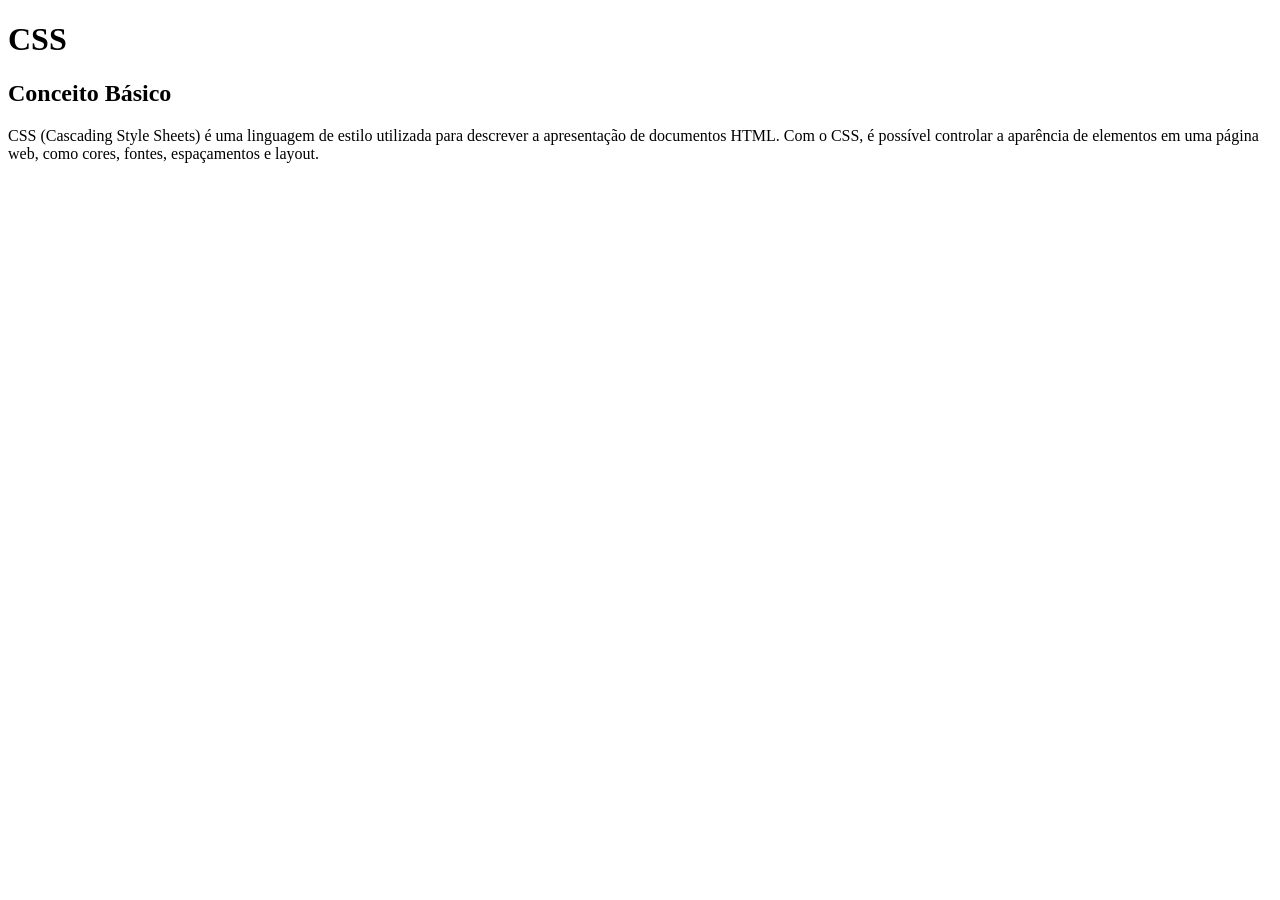
==== links/css.html @ 8fa08289 "implementado o menu de navegação e criado o html do css" ====
<!DOCTYPE html>
<html lang="en">
<head>
    <meta charset="UTF-8">
    <meta name="viewport" content="width=device-width, initial-scale=1.0">
    <title>Document</title>
</head>
<body>

    <h1>CSS</h1>

    <h2>Conceito Básico</h2>
    <p>CSS (Cascading Style Sheets) é uma linguagem de estilo utilizada para descrever a apresentação de documentos HTML. Com o CSS, é possível controlar a aparência de elementos em uma página web, como cores, fontes, espaçamentos e layout.</p>

</body>
</html>
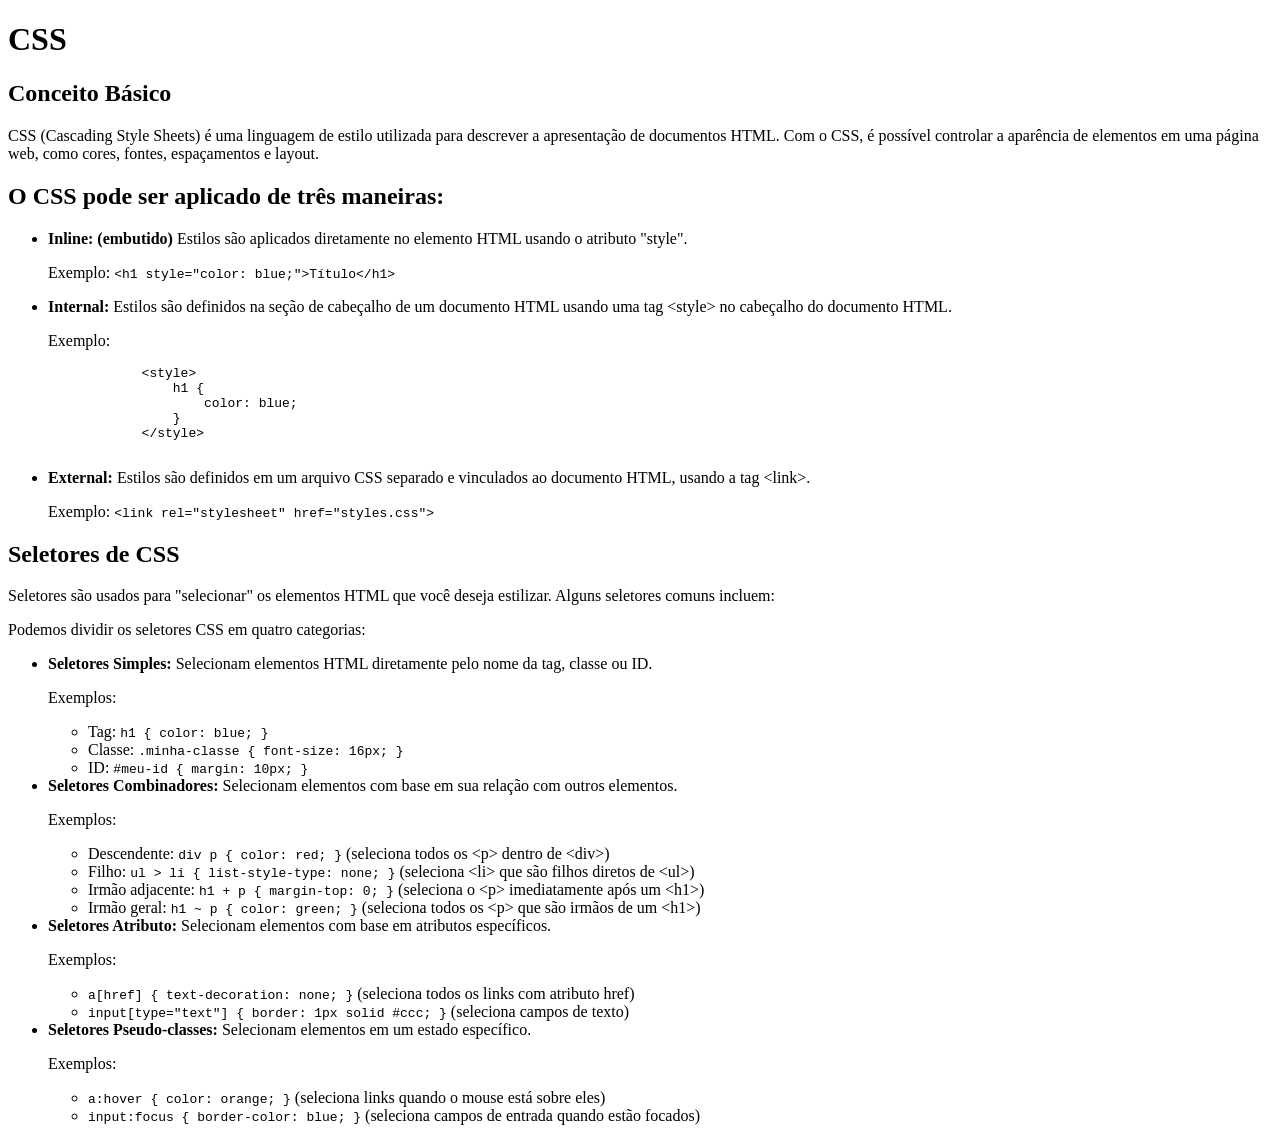
==== commit 7ee24f83: "Iniciado a implementaçao do conteúdo de CSS" ====
--- a/links/css.html
+++ b/links/css.html
@@ -10,7 +10,57 @@
     <h1>CSS</h1>
 
     <h2>Conceito Básico</h2>
-    <p>CSS (Cascading Style Sheets) é uma linguagem de estilo utilizada para descrever a apresentação de documentos HTML. Com o CSS, é possível controlar a aparência de elementos em uma página web, como cores, fontes, espaçamentos e layout.</p>
+    <p>CSS (Cascading Style Sheets) é uma linguagem de estilo utilizada para descrever a apresentação de documentos HTML. 
+        Com o CSS, é possível controlar a aparência de elementos em uma página web, como cores, fontes, espaçamentos e layout.</p>
+
+    <h2>O CSS pode ser aplicado de três maneiras:</h2>
+    <ul>
+        <li><strong>Inline: (embutido)</strong> Estilos são aplicados diretamente no elemento HTML usando o atributo "style".</li>
+        <p>Exemplo: <code>&lt;h1 style="color: blue;"&gt;Título&lt;/h1&gt;</code></p>
+        <li><strong>Internal:</strong> Estilos são definidos na seção de cabeçalho de um documento HTML usando uma tag &lt;style&gt; no cabeçalho do documento HTML.</li>
+        <p>Exemplo:</p>
+        <pre>
+            &lt;style&gt;
+                h1 {
+                    color: blue;
+                }
+            &lt;/style&gt;
+        </pre>
+        <li><strong>External:</strong> Estilos são definidos em um arquivo CSS separado e vinculados ao documento HTML, usando a tag &lt;link&gt;.</li>
+        <p>Exemplo: <code>&lt;link rel="stylesheet" href="styles.css"&gt;</code></p>
+    </ul>
+
+    <h2>Seletores de CSS</h2>
+    <p>Seletores são usados para "selecionar" os elementos HTML que você deseja estilizar. Alguns seletores comuns incluem:</p>
+    <p>Podemos dividir os seletores CSS em quatro categorias:</p>
+    <ul>
+        <li><strong>Seletores Simples:</strong> Selecionam elementos HTML diretamente pelo nome da tag, classe ou ID.</li>
+        <p>Exemplos:</p>
+        <ul>
+            <li>Tag: <code>h1 { color: blue; }</code></li>
+            <li>Classe: <code>.minha-classe { font-size: 16px; }</code></li>
+            <li>ID: <code>#meu-id { margin: 10px; }</code></li>
+        </ul>
+        <li><strong>Seletores Combinadores:</strong> Selecionam elementos com base em sua relação com outros elementos.</li>
+        <p>Exemplos:</p>
+        <ul>
+            <li>Descendente: <code>div p { color: red; }</code> (seleciona todos os &lt;p&gt; dentro de &lt;div&gt;)</li>
+            <li>Filho: <code>ul > li { list-style-type: none; }</code> (seleciona &lt;li&gt; que são filhos diretos de &lt;ul&gt;)</li>
+            <li>Irmão adjacente: <code>h1 + p { margin-top: 0; }</code> (seleciona o &lt;p&gt; imediatamente após um &lt;h1&gt;)</li>
+            <li>Irmão geral: <code>h1 ~ p { color: green; }</code> (seleciona todos os &lt;p&gt; que são irmãos de um &lt;h1&gt;)</li>
+        </ul>
+        <li><strong>Seletores Atributo:</strong> Selecionam elementos com base em atributos específicos.</li>
+        <p>Exemplos:</p>
+        <ul>
+            <li><code>a[href] { text-decoration: none; }</code> (seleciona todos os links com atributo href)</li>
+            <li><code>input[type="text"] { border: 1px solid #ccc; }</code> (seleciona campos de texto)</li>
+        </ul>
+        <li><strong>Seletores Pseudo-classes:</strong> Selecionam elementos em um estado específico.</li>
+        <p>Exemplos:</p>
+        <ul>
+            <li><code>a:hover { color: orange; }</code> (seleciona links quando o mouse está sobre eles)</li>
+            <li><code>input:focus { border-color: blue; }</code> (seleciona campos de entrada quando estão focados)</li>
+    </ul>
 
 </body>
 </html>
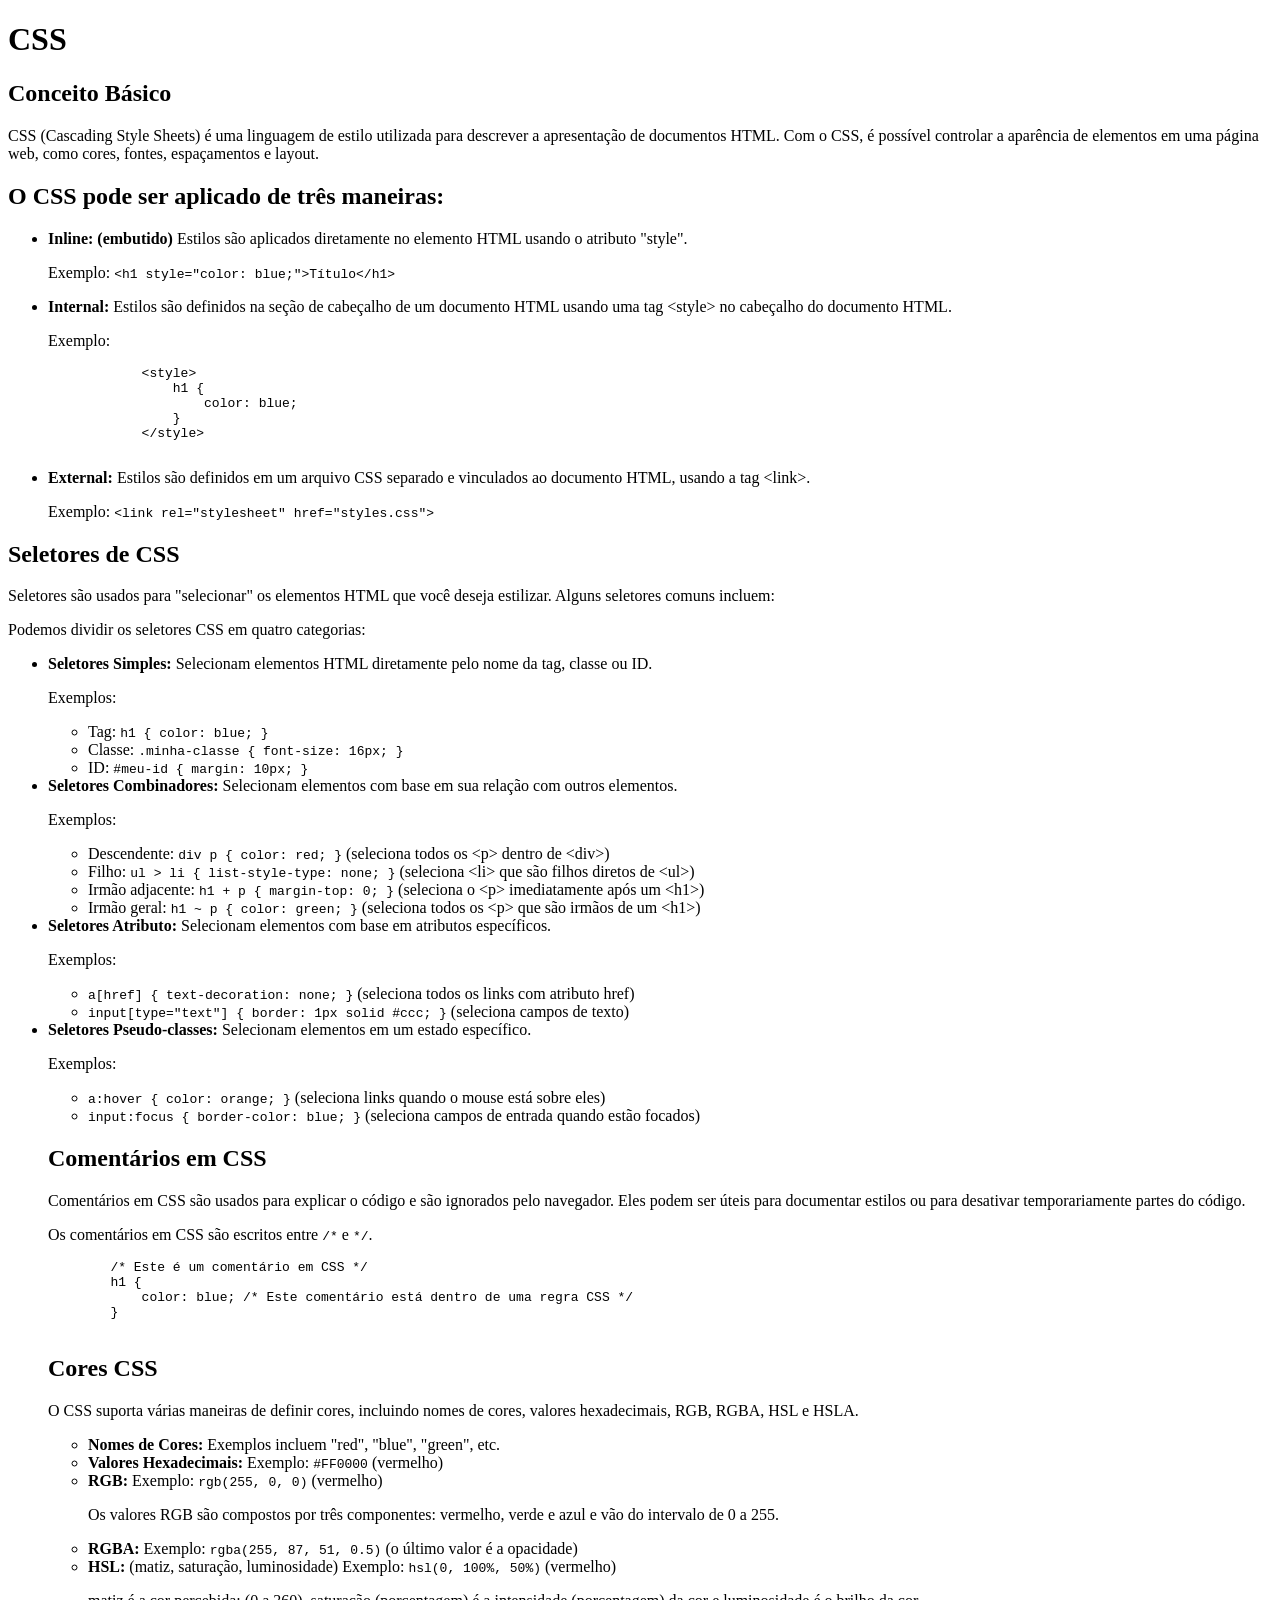
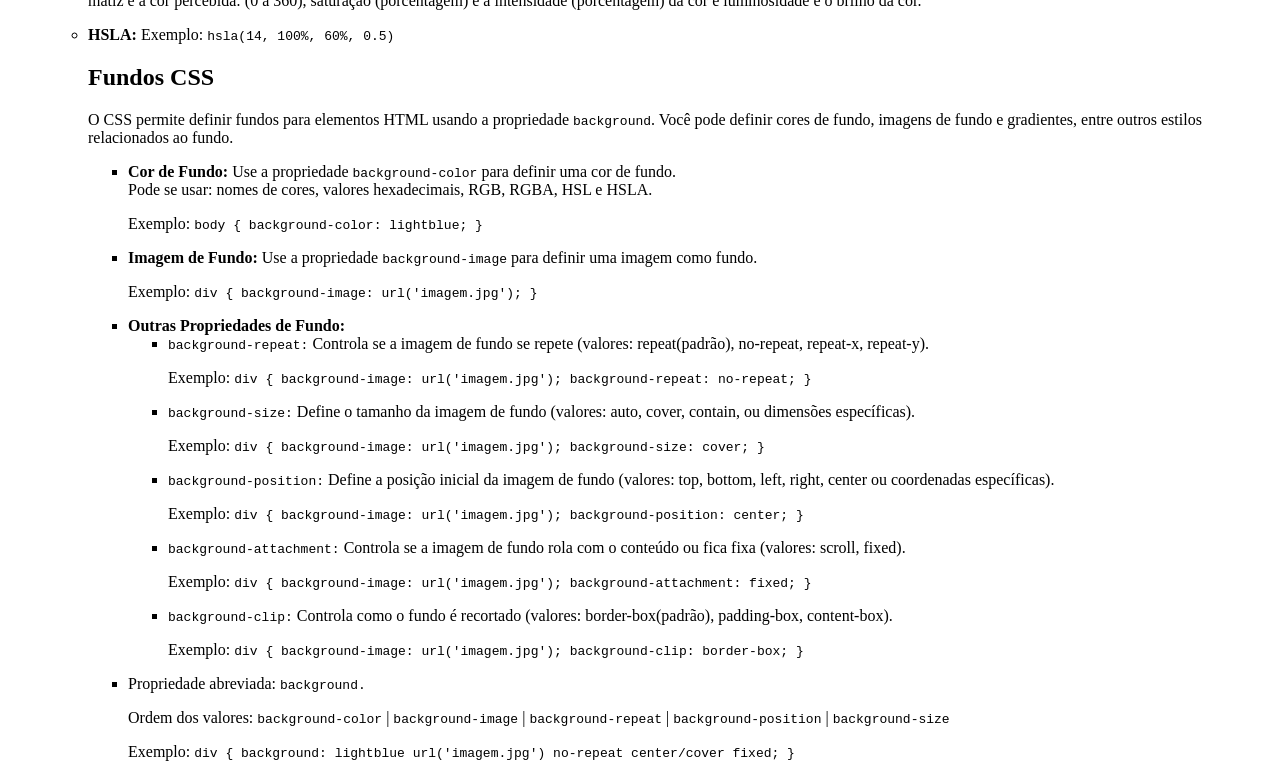
==== commit 2aa2d461: "implementado sobre Fundos no css" ====
--- a/links/css.html
+++ b/links/css.html
@@ -62,5 +62,54 @@
             <li><code>input:focus { border-color: blue; }</code> (seleciona campos de entrada quando estão focados)</li>
     </ul>
 
+    <h2>Comentários em CSS</h2>
+    <p>Comentários em CSS são usados para explicar o código e são ignorados pelo navegador. Eles podem ser úteis para documentar estilos ou para desativar temporariamente partes do código.</p>
+    <p>Os comentários em CSS são escritos entre <code>/*</code> e <code>*/</code>.</p>
+    <pre>
+        /* Este é um comentário em CSS */
+        h1 {
+            color: blue; /* Este comentário está dentro de uma regra CSS */
+        }
+    </pre>
+
+    <h2>Cores CSS</h2>
+    <p>O CSS suporta várias maneiras de definir cores, incluindo nomes de cores, valores hexadecimais, RGB, RGBA, HSL e HSLA.</p>
+    <ul>
+        <li><strong>Nomes de Cores:</strong> Exemplos incluem "red", "blue", "green", etc.</li>
+        <li><strong>Valores Hexadecimais:</strong> Exemplo: <code>#FF0000</code> (vermelho)</li>
+        <li><strong>RGB:</strong> Exemplo: <code>rgb(255, 0, 0)</code> (vermelho)</li>
+        <p>Os valores RGB são compostos por três componentes: vermelho, verde e azul e vão do intervalo de 0 a 255.</p>
+        <li><strong>RGBA:</strong> Exemplo: <code>rgba(255, 87, 51, 0.5)</code> (o último valor é a opacidade)</li>
+        <li><strong>HSL:</strong> (matiz, saturação, luminosidade) Exemplo: <code>hsl(0, 100%, 50%)</code> (vermelho)</li>
+        <p>matiz é a cor percebida: (0 a 360), saturação (porcentagem) é a intensidade (porcentagem) da cor e luminosidade é o brilho da cor.</p>
+        <li><strong>HSLA:</strong> Exemplo: <code>hsla(14, 100%, 60%, 0.5)</code></li>
+
+
+<h2>Fundos CSS</h2>
+    <p>O CSS permite definir fundos para elementos HTML usando a propriedade <code>background</code>. Você pode definir cores de fundo, imagens de fundo e gradientes, entre outros estilos relacionados ao fundo.</p>
+    <ul>
+        <li><strong>Cor de Fundo:</strong> Use a propriedade <code>background-color</code> para definir uma cor de fundo.<br> Pode se usar: nomes de cores, valores hexadecimais, RGB, RGBA, HSL e HSLA.</li>
+        <p>Exemplo: <code>body { background-color: lightblue; }</code></p>
+        <li><strong>Imagem de Fundo:</strong> Use a propriedade <code>background-image</code> para definir uma imagem como fundo.</li>
+        <p>Exemplo: <code>div { background-image: url('imagem.jpg'); }</code></p>
+        <li><strong>Outras Propriedades de Fundo:</strong></li>
+        <ul>
+            <li><code>background-repeat:</code> Controla se a imagem de fundo se repete (valores: repeat(padrão), no-repeat, repeat-x, repeat-y).</li>
+            <p>Exemplo: <code>div { background-image: url('imagem.jpg'); background-repeat: no-repeat; }</code></p>
+            <li><code>background-size:</code> Define o tamanho da imagem de fundo (valores: auto, cover, contain, ou dimensões específicas).</li>
+            <p>Exemplo: <code>div { background-image: url('imagem.jpg'); background-size: cover; }</code></p>
+            <li><code>background-position:</code> Define a posição inicial da imagem de fundo (valores: top, bottom, left, right, center ou coordenadas específicas).</li>
+            <p>Exemplo: <code>div { background-image: url('imagem.jpg'); background-position: center; }</code></p>
+            <li><code>background-attachment:</code> Controla se a imagem de fundo rola com o conteúdo ou fica fixa (valores: scroll, fixed).</li>
+            <p>Exemplo: <code>div { background-image: url('imagem.jpg'); background-attachment: fixed; }</code></p>
+            <li><code>background-clip:</code> Controla como o fundo é recortado (valores: border-box(padrão), padding-box, content-box).</li>
+            <p>Exemplo: <code>div { background-image: url('imagem.jpg'); background-clip: border-box; }</code></p>
+        </ul>
+
+        <li>Propriedade abreviada: <code>background.</code></li>
+        <p>Ordem dos valores: <code>background-color</code> | <code>background-image</code> | <code>background-repeat</code> | <code>background-position</code> | <code>background-size</code></p>
+        <p>Exemplo: <code>div { background: lightblue url('imagem.jpg') no-repeat center/cover fixed; }</code></p>
+    </ul>
+
 </body>
 </html>
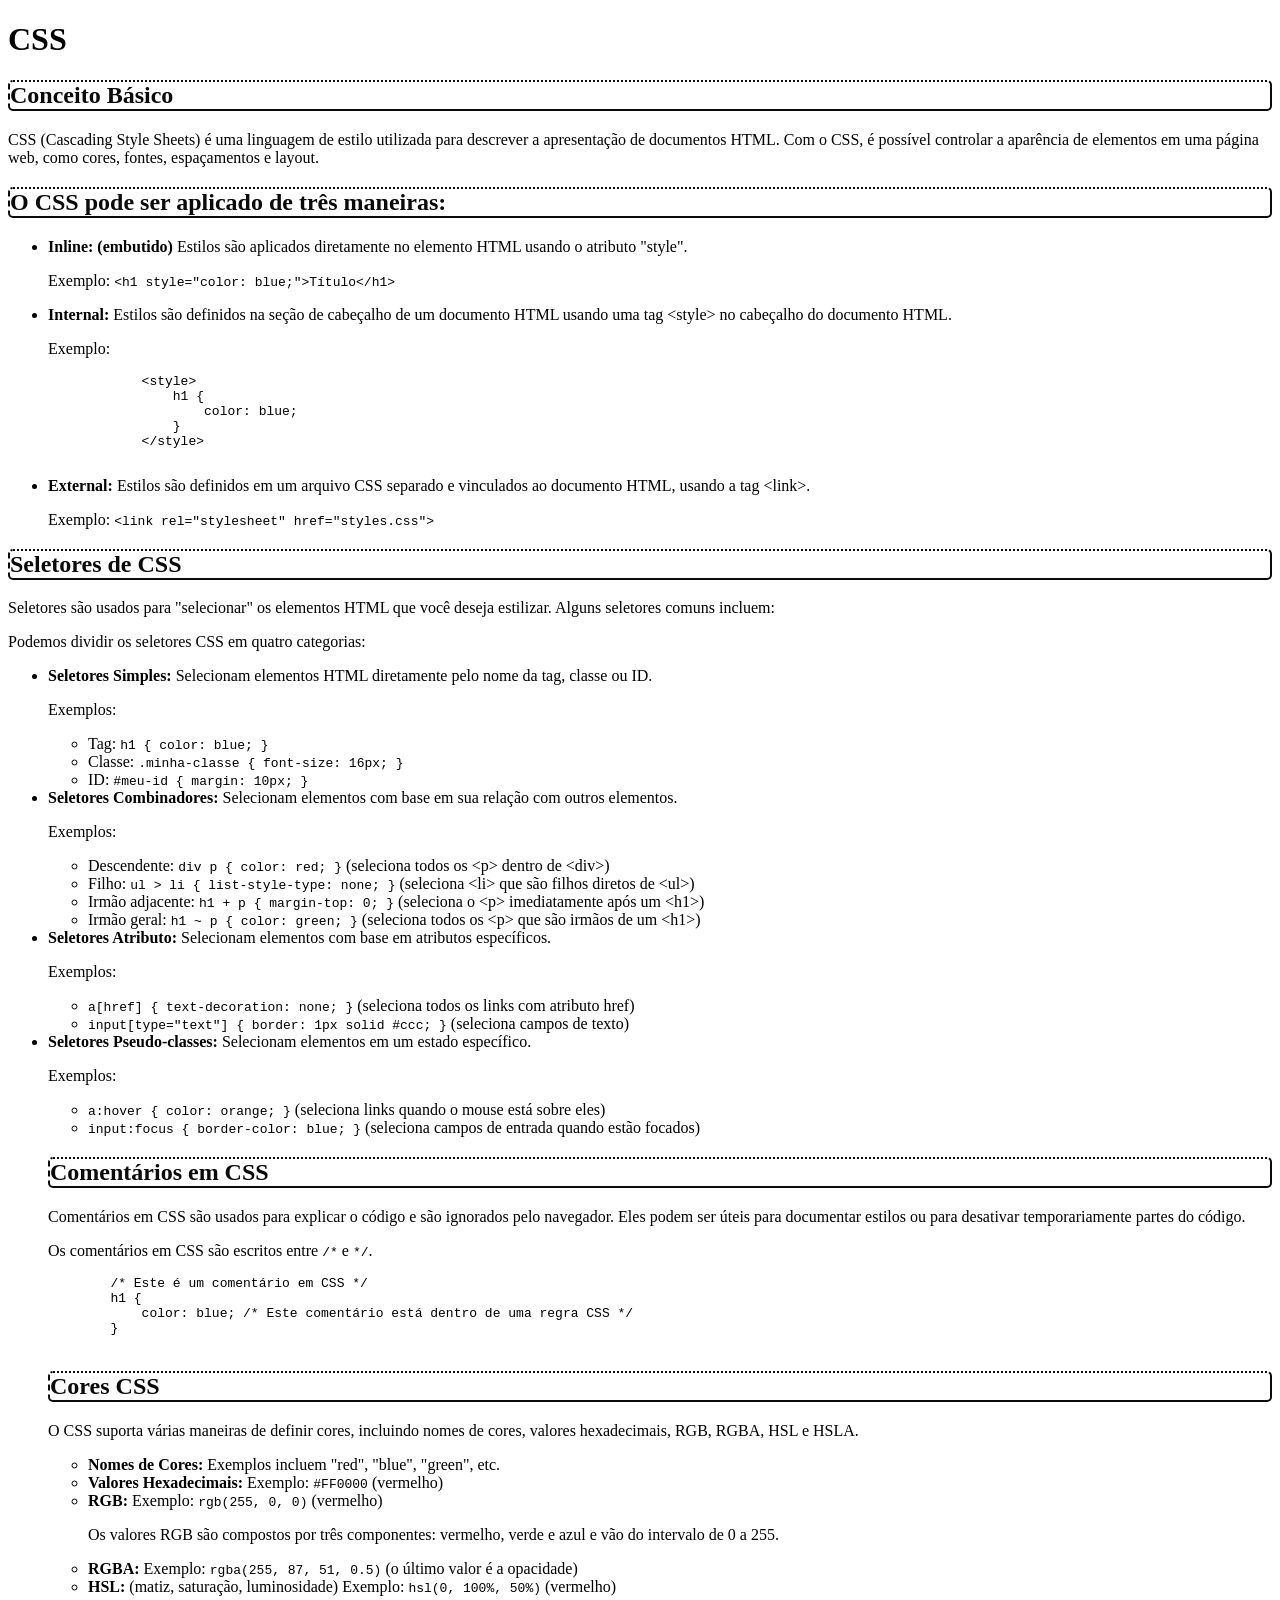
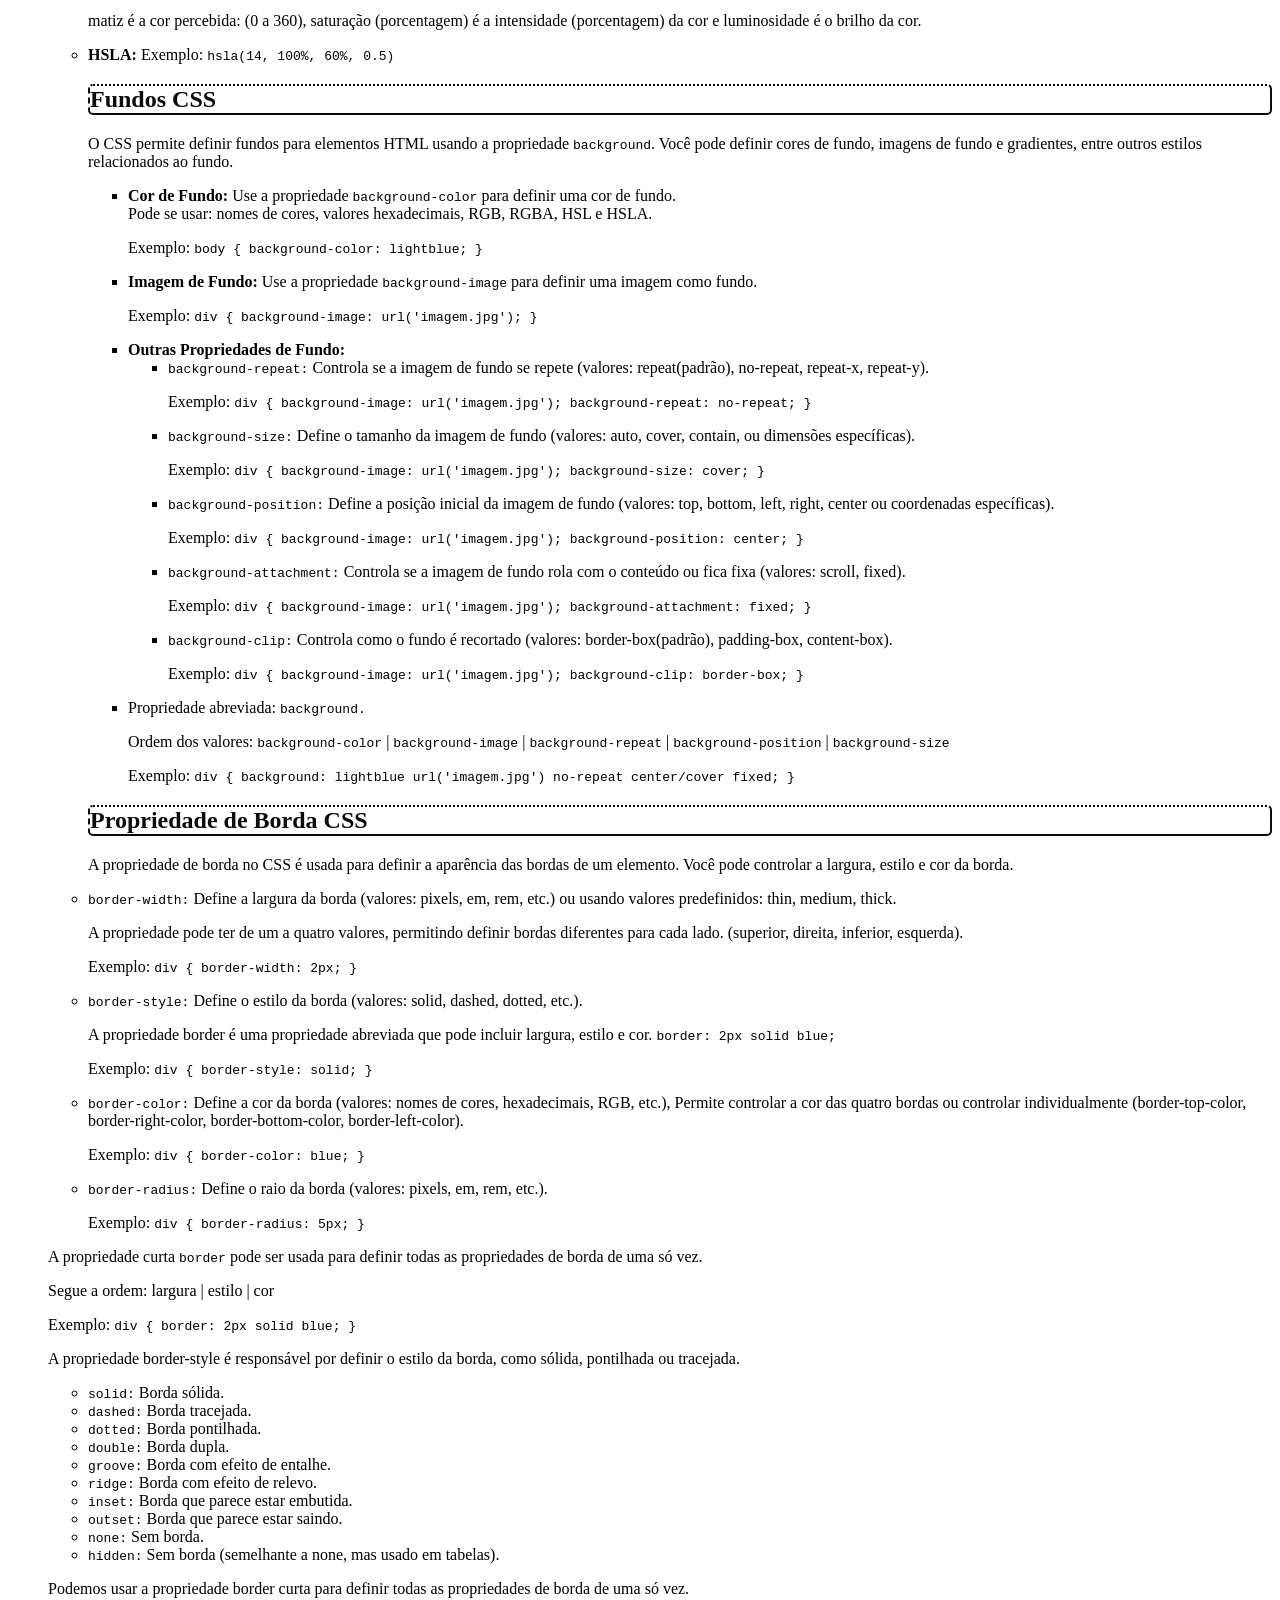
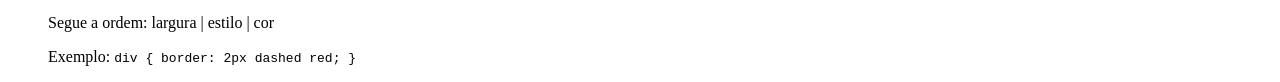
==== commit f73c5047: "adicionado um arquivo css especifico para pagina que trata do assundo css" ====
--- a/links/css.html
+++ b/links/css.html
@@ -4,8 +4,11 @@
     <meta charset="UTF-8">
     <meta name="viewport" content="width=device-width, initial-scale=1.0">
     <title>Document</title>
+
+    <link rel="stylesheet" href="../assets/css/css-style.css">
 </head>
 <body>
+    <main>
 
     <h1>CSS</h1>
 
@@ -111,5 +114,42 @@
         <p>Exemplo: <code>div { background: lightblue url('imagem.jpg') no-repeat center/cover fixed; }</code></p>
     </ul>
 
+<h2>Propriedade de Borda CSS</h2>
+<p>A propriedade de borda no CSS é usada para definir a aparência das bordas de um elemento. Você pode controlar a largura, estilo e cor da borda.</p>
+<ul></ul>
+    <li><code>border-width:</code> Define a largura da borda (valores: pixels, em, rem, etc.) ou usando valores predefinidos: thin, medium, thick.</li>
+    <p>A propriedade pode ter de um a quatro valores, permitindo definir bordas diferentes para cada lado. (superior, direita, inferior, esquerda).</p>
+    <p>Exemplo: <code>div { border-width: 2px; }</code></p>
+    <li><code>border-style:</code> Define o estilo da borda (valores: solid, dashed, dotted, etc.).</li>
+    <p>A propriedade border é uma propriedade abreviada que pode incluir largura, estilo e cor. <code>border: 2px solid blue;</code> </p>
+    <p>Exemplo: <code>div { border-style: solid; }</code></p>
+    <li><code>border-color:</code> Define a cor da borda (valores: nomes de cores, hexadecimais, RGB, etc.), Permite controlar a cor das quatro bordas ou controlar individualmente (border-top-color, border-right-color, border-bottom-color, border-left-color).</li>
+    <p>Exemplo: <code>div { border-color: blue; }</code></p>
+    <li><code>border-radius:</code> Define o raio da borda (valores: pixels, em, rem, etc.).</li>
+    <p>Exemplo: <code>div { border-radius: 5px; }</code></p>
+</ul>
+<p>A propriedade curta <code>border</code> pode ser usada para definir todas as propriedades de borda de uma só vez.</p>
+<p>Segue a ordem: largura | estilo | cor</p>
+<p>Exemplo: <code>div { border: 2px solid blue; }</code></p>
+
+<p>A propriedade border-style é responsável por definir o estilo da borda, como sólida, pontilhada ou tracejada.</p>
+<ul>
+    <li><code>solid:</code> Borda sólida.</li>
+    <li><code>dashed:</code> Borda tracejada.</li>
+    <li><code>dotted:</code> Borda pontilhada.</li>
+    <li><code>double:</code> Borda dupla.</li>
+    <li><code>groove:</code> Borda com efeito de entalhe.</li>
+    <li><code>ridge:</code> Borda com efeito de relevo.</li>
+    <li><code>inset:</code> Borda que parece estar embutida.</li>
+    <li><code>outset:</code> Borda que parece estar saindo.</li>
+    <li><code>none:</code> Sem borda.</li>
+    <li><code>hidden:</code> Sem borda (semelhante a none, mas usado em tabelas).</li>
+</ul>
+<p>Podemos usar a propriedade border curta para definir todas as propriedades de borda de uma só vez.</p>
+<p>Segue a ordem: largura | estilo | cor</p>
+<p>Exemplo: <code>div { border: 2px dashed red; }</code></p>
+
+</main>
+
 </body>
 </html>
--- a/assets/css/css-style.css
+++ b/assets/css/css-style.css
@@ -0,0 +1,6 @@
+h2{
+    color: rgb(11, 11, 12);
+    border-width: 2px;
+    border-radius: 5px;
+    border-style: dotted solid double dashed;
+}
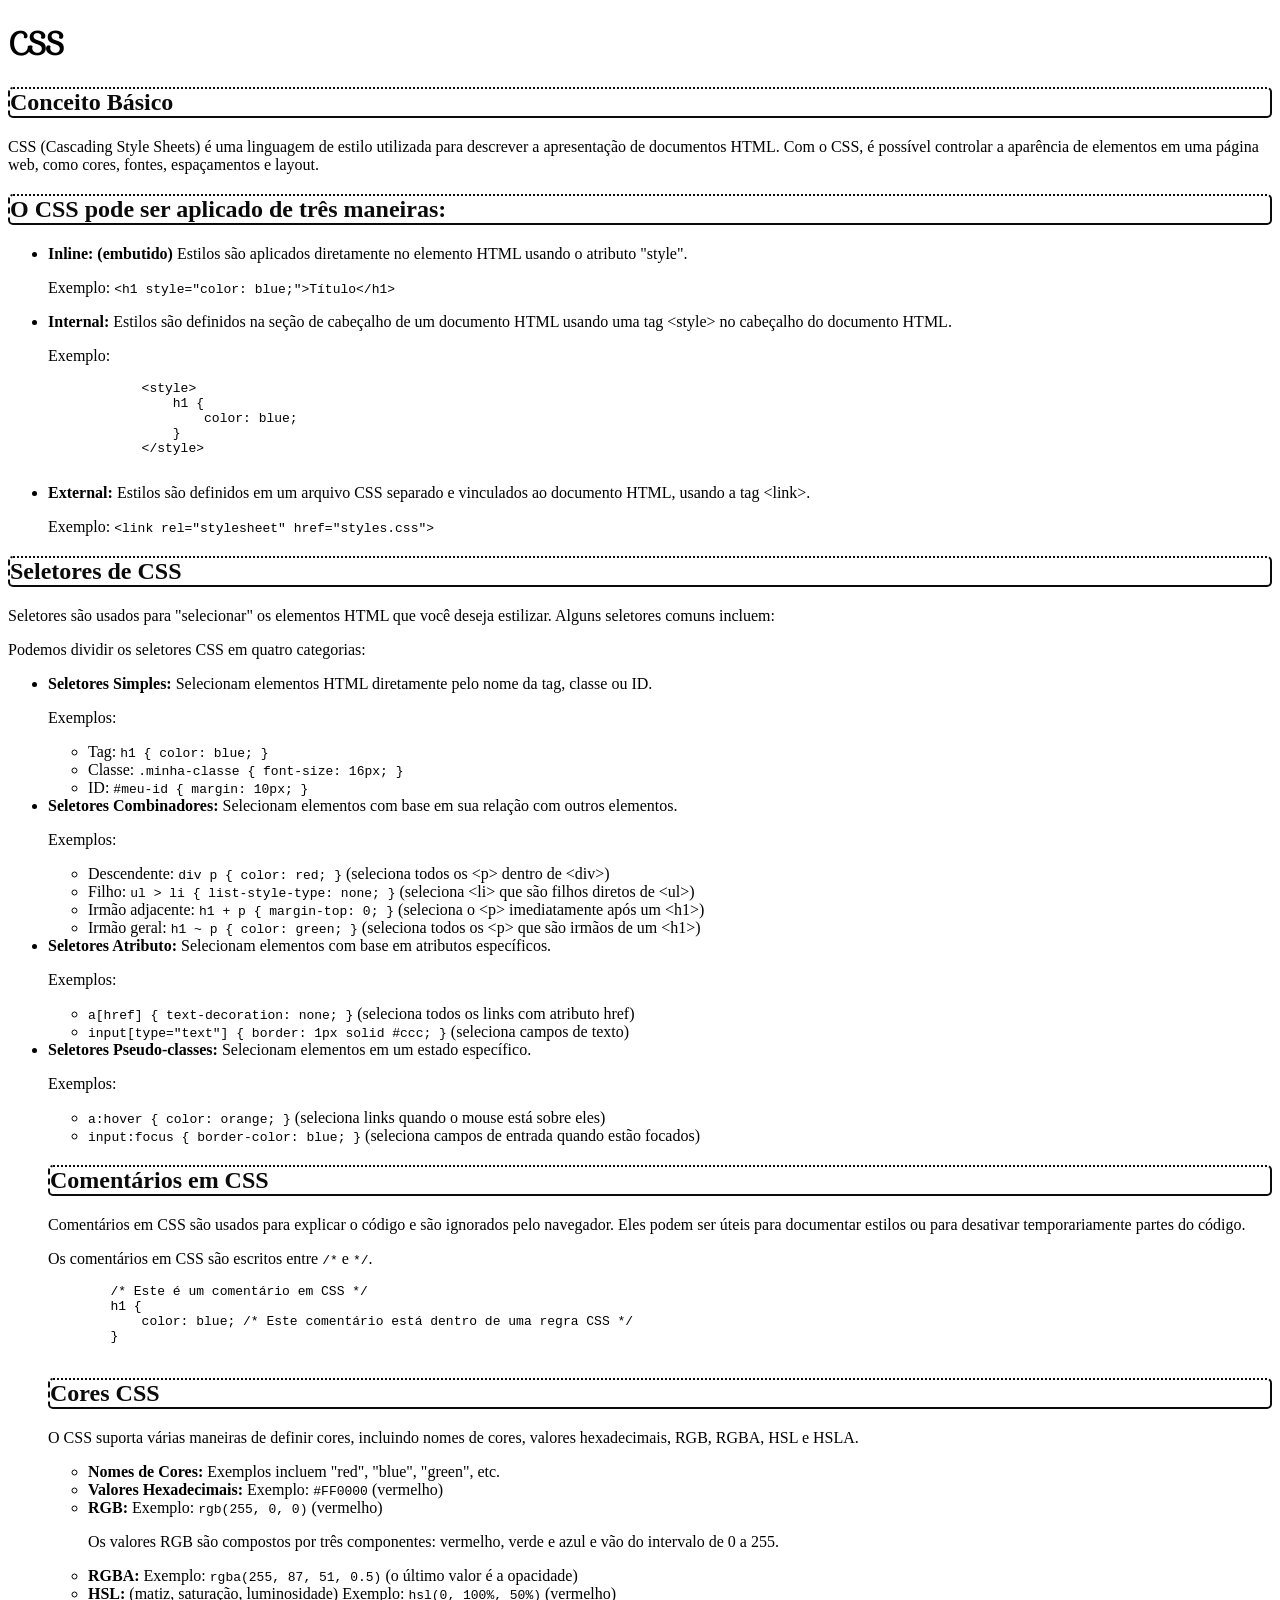
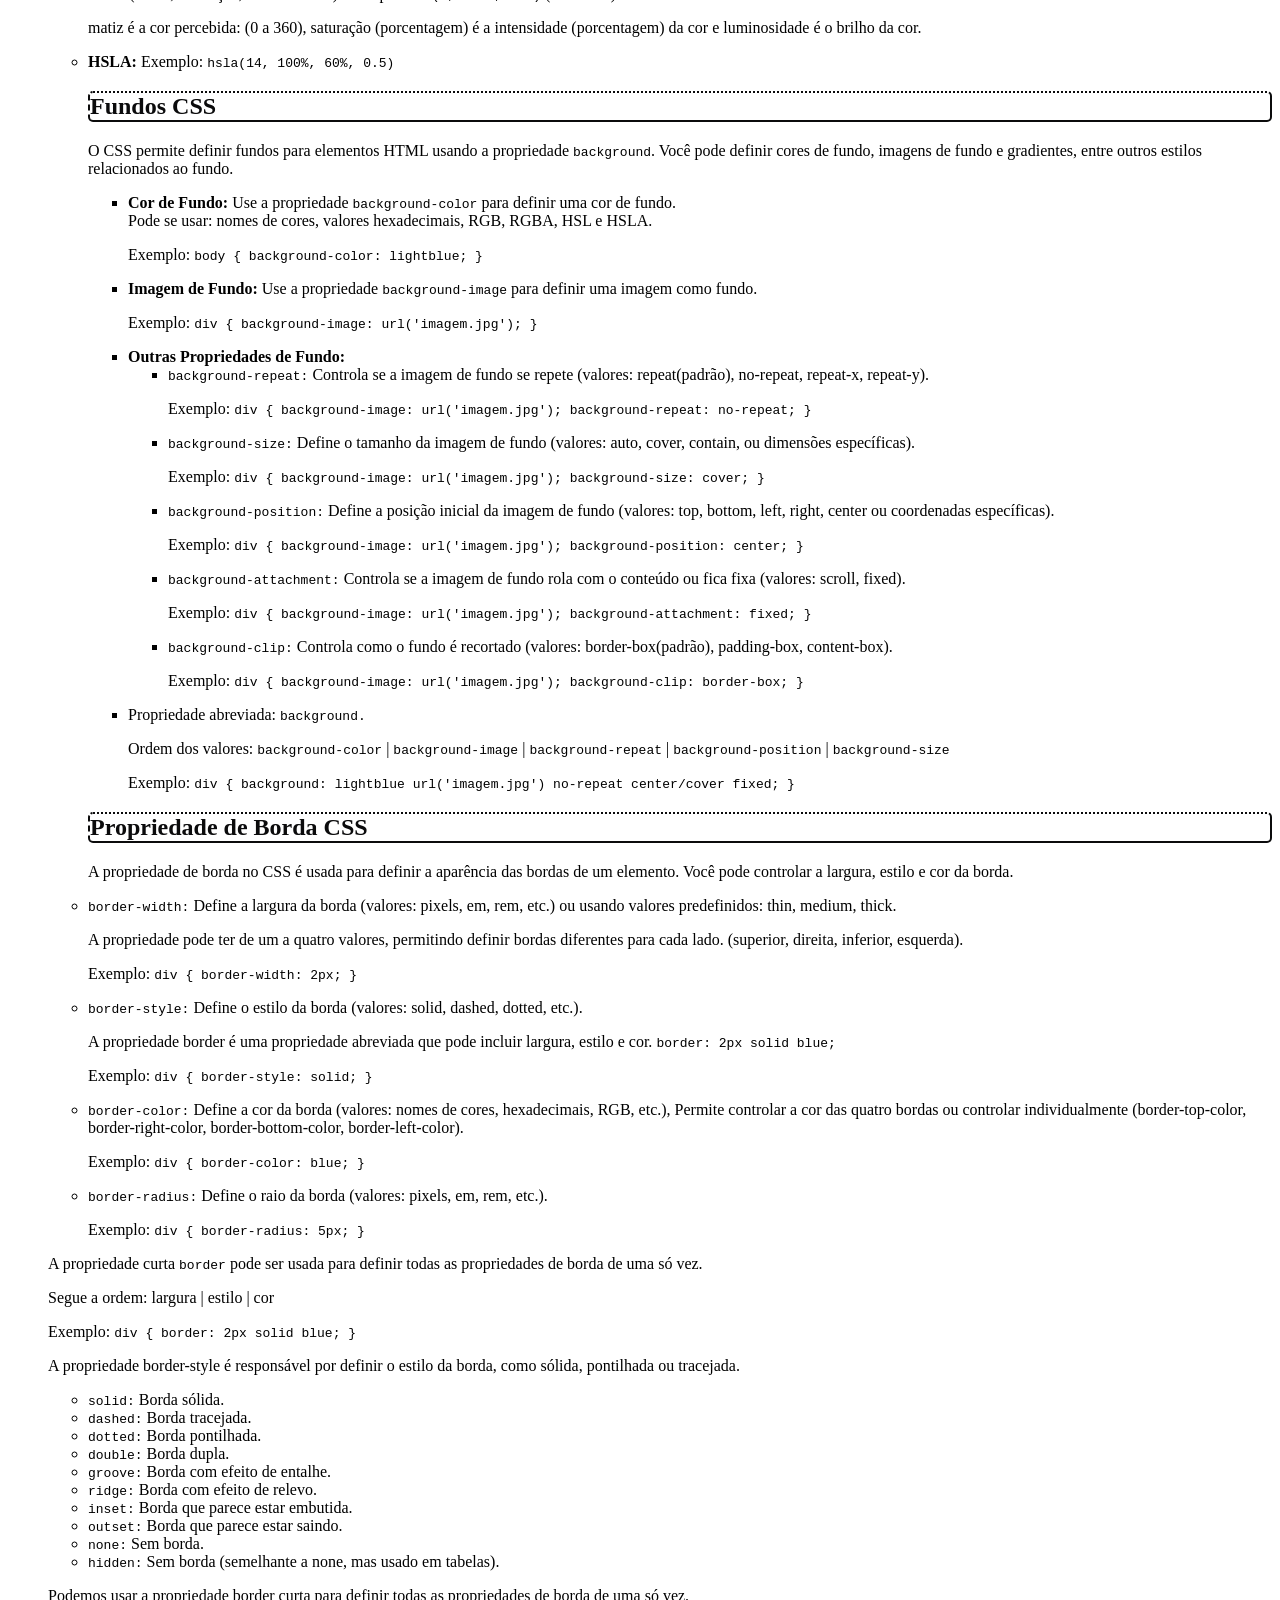
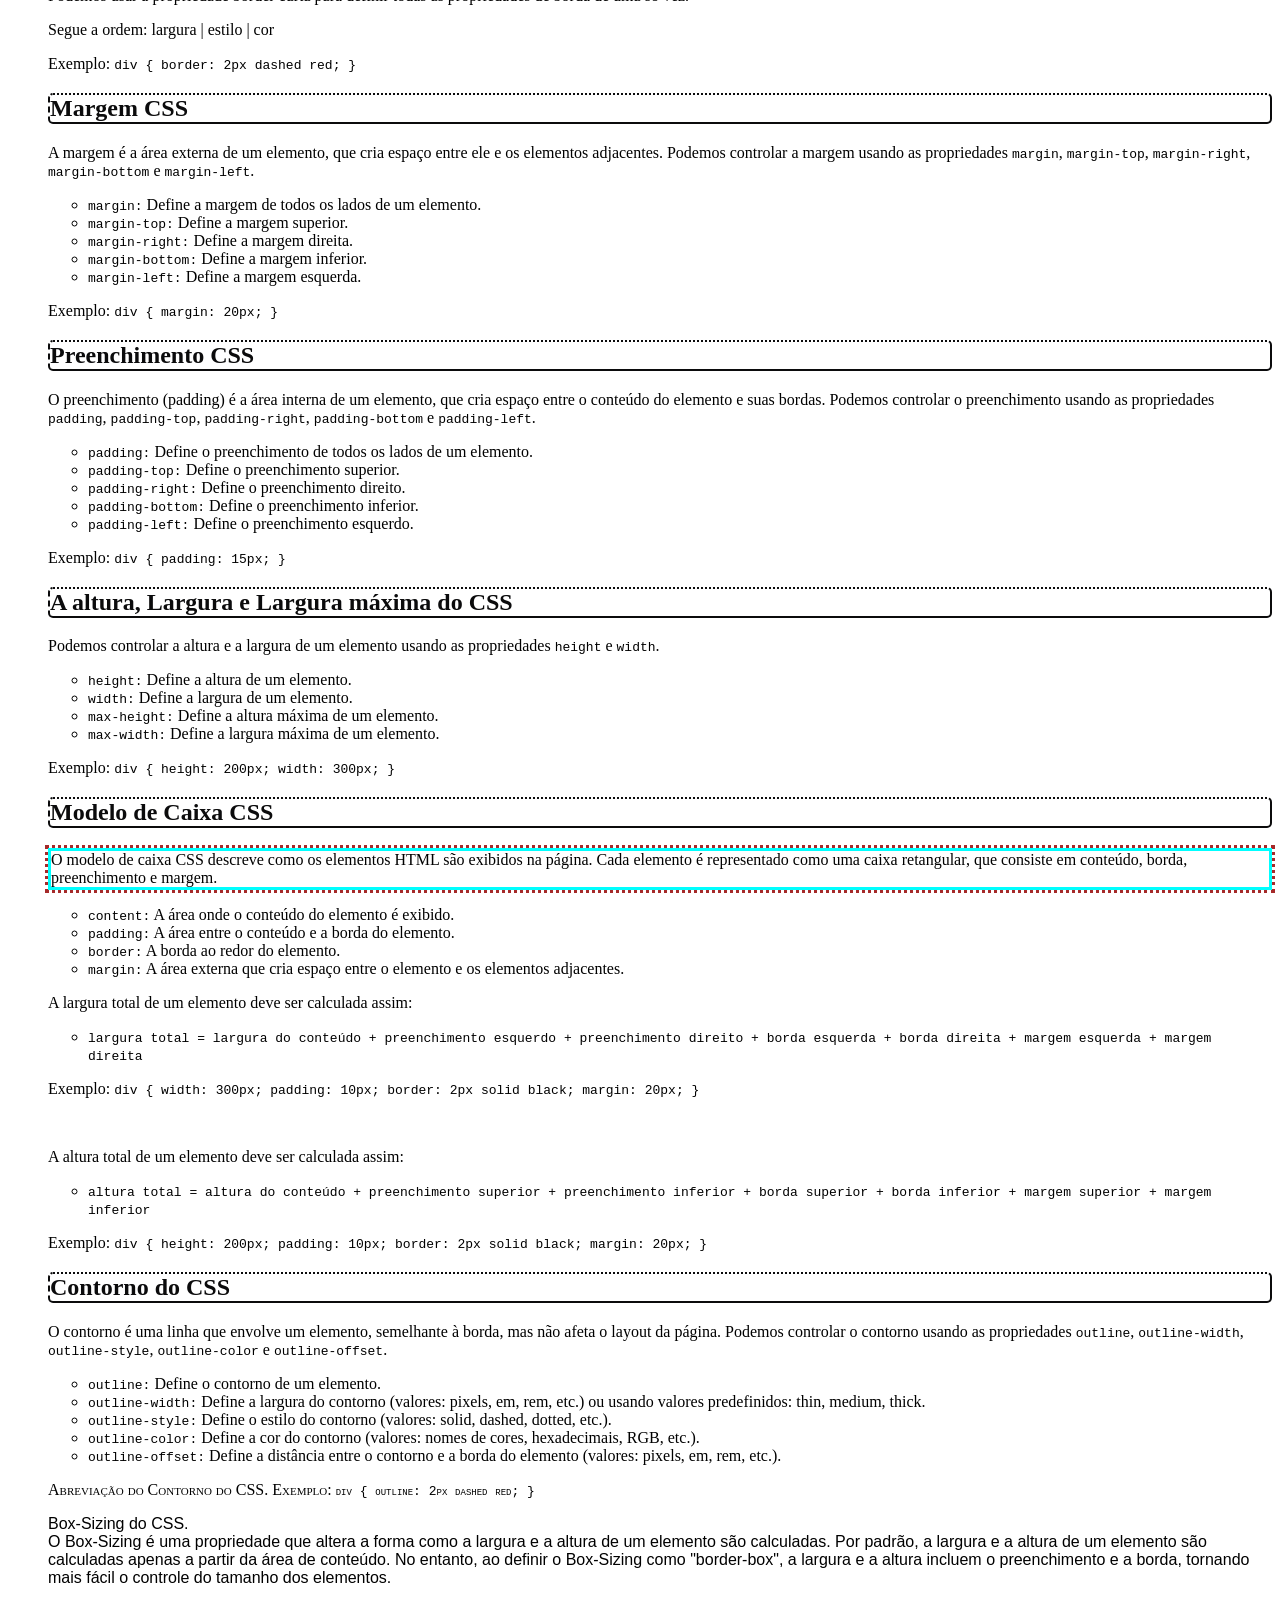
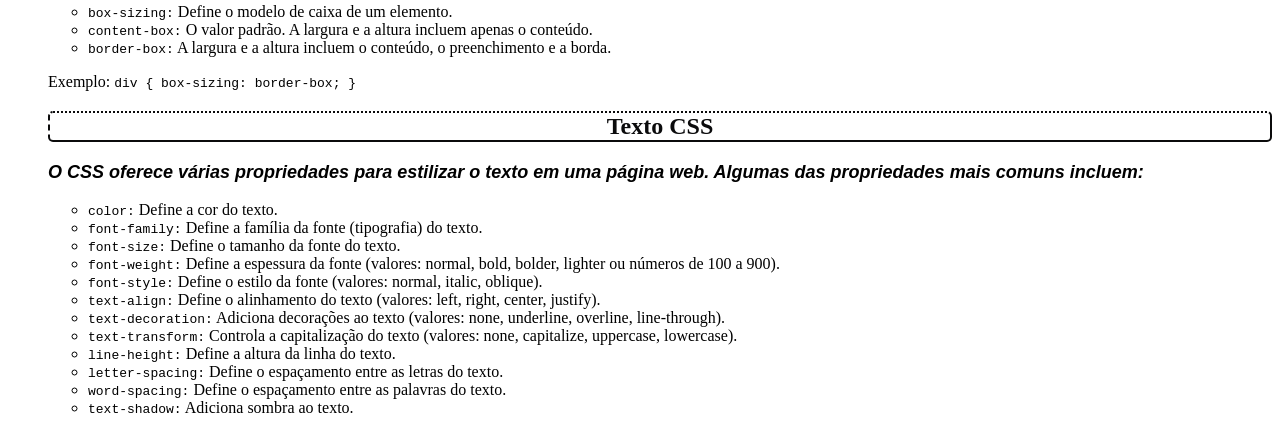
==== commit 2ccc03ff: "adicionado o assunto texto css" ====
--- a/links/css.html
+++ b/links/css.html
@@ -6,11 +6,21 @@
     <title>Document</title>
 
     <link rel="stylesheet" href="../assets/css/css-style.css">
+
+    <link rel="stylesheet" href="http://fonts.googleapis.com/css?family=Sofia&effect=neon|outline|emboss|shadow-multiple">
+
+    <style>
+        h1{
+            font-family:"Sofia", sans-serif;
+            font-size: 30px;
+        }
+    </style>
+
 </head>
 <body>
     <main>
 
-    <h1>CSS</h1>
+    <h1 class="font-effect-shadow-multiple">CSS</h1>
 
     <h2>Conceito Básico</h2>
     <p>CSS (Cascading Style Sheets) é uma linguagem de estilo utilizada para descrever a apresentação de documentos HTML. 
@@ -149,6 +159,93 @@
 <p>Segue a ordem: largura | estilo | cor</p>
 <p>Exemplo: <code>div { border: 2px dashed red; }</code></p>
 
+<h2>Margem CSS</h2>
+<p>A margem é a área externa de um elemento, que cria espaço entre ele e os elementos adjacentes. Podemos controlar a margem usando as propriedades <code>margin</code>, <code>margin-top</code>, <code>margin-right</code>, <code>margin-bottom</code> e <code>margin-left</code>.</p>
+<ul>
+    <li><code>margin:</code> Define a margem de todos os lados de um elemento.</li>
+    <li><code>margin-top:</code> Define a margem superior.</li>
+    <li><code>margin-right:</code> Define a margem direita.</li>
+    <li><code>margin-bottom:</code> Define a margem inferior.</li>
+    <li><code>margin-left:</code> Define a margem esquerda.</li>
+</ul>
+<p>Exemplo: <code>div { margin: 20px; }</code></p>
+
+<h2>Preenchimento CSS</h2>
+<p>O preenchimento (padding) é a área interna de um elemento, que cria espaço entre o conteúdo do elemento e suas bordas. Podemos controlar o preenchimento usando as propriedades <code>padding</code>, <code>padding-top</code>, <code>padding-right</code>, <code>padding-bottom</code> e <code>padding-left</code>.</p>
+<ul>
+    <li><code>padding:</code> Define o preenchimento de todos os lados de um elemento.</li>
+    <li><code>padding-top:</code> Define o preenchimento superior.</li>
+    <li><code>padding-right:</code> Define o preenchimento direito.</li>
+    <li><code>padding-bottom:</code> Define o preenchimento inferior.</li>
+    <li><code>padding-left:</code> Define o preenchimento esquerdo.</li>
+</ul>
+<p>Exemplo: <code>div { padding: 15px; }</code></p>
+
+<h2>A altura, Largura e Largura máxima do CSS</h2>
+<p>Podemos controlar a altura e a largura de um elemento usando as propriedades <code>height</code> e <code>width</code>.</p>
+<ul>
+    <li><code>height:</code> Define a altura de um elemento.</li>
+    <li><code>width:</code> Define a largura de um elemento.</li>
+    <li><code>max-height:</code> Define a altura máxima de um elemento.</li>
+    <li><code>max-width:</code> Define a largura máxima de um elemento.</li>
+</ul>
+<p>Exemplo: <code>div { height: 200px; width: 300px; }</code></p>
+
+<h2>Modelo de Caixa CSS</h2>
+<p style="border-color: aqua; border-style: solid; outline-style: dotted; outline-color: brown;">O modelo de caixa CSS descreve como os elementos HTML são exibidos na página. Cada elemento é representado como uma caixa retangular, que consiste em conteúdo, borda, preenchimento e margem.</p>
+<ul>
+    <li><code>content:</code> A área onde o conteúdo do elemento é exibido.</li>
+    <li><code>padding:</code> A área entre o conteúdo e a borda do elemento.</li>
+    <li><code>border:</code> A borda ao redor do elemento.</li>
+    <li><code>margin:</code> A área externa que cria espaço entre o elemento e os elementos adjacentes.</li>
+</ul>
+<p>A largura total de um elemento deve ser calculada assim:</p>
+<ul>
+    <li><code>largura total = largura do conteúdo + preenchimento esquerdo + preenchimento direito + borda esquerda + borda direita + margem esquerda + margem direita</code></li>
+</ul>
+<p>Exemplo: <code>div { width: 300px; padding: 10px; border: 2px solid black; margin: 20px; }</code></p>
+<br>
+<p>A altura total de um elemento deve ser calculada assim:</p>
+<ul>
+    <li><code>altura total = altura do conteúdo + preenchimento superior + preenchimento inferior + borda superior + borda inferior + margem superior + margem inferior</code></li>
+</ul>
+<p>Exemplo: <code>div { height: 200px; padding: 10px; border: 2px solid black; margin: 20px; }</code></p>
+
+<h2>Contorno do CSS</h2>
+<p>O contorno é uma linha que envolve um elemento, semelhante à borda, mas não afeta o layout da página. Podemos controlar o contorno usando as propriedades <code>outline</code>, <code>outline-width</code>, <code>outline-style</code>, <code>outline-color</code> e <code>outline-offset</code>.</p>
+<ul>
+    <li><code>outline:</code> Define o contorno de um elemento.</li>
+    <li><code>outline-width:</code> Define a largura do contorno (valores: pixels, em, rem, etc.) ou usando valores predefinidos: thin, medium, thick.</li>
+    <li><code>outline-style:</code> Define o estilo do contorno (valores: solid, dashed, dotted, etc.).</li>
+    <li><code>outline-color:</code> Define a cor do contorno (valores: nomes de cores, hexadecimais, RGB, etc.).</li>
+    <li><code>outline-offset:</code> Define a distância entre o contorno e a borda do elemento (valores: pixels, em, rem, etc.).</li>
+</ul>
+<p style="font-family: 'Times New Roman', 'Arial Narrow', Arial, sans-serif; font-variant: small-caps;">Abreviação do Contorno do CSS. Exemplo: <code>div { outline: 2px dashed red; }</code></p>
+
+<p style="font: 16px Arial, sans-serif;">Box-Sizing do CSS. <br> O Box-Sizing é uma propriedade que altera a forma como a largura e a altura de um elemento são calculadas. Por padrão, a largura e a altura de um elemento são calculadas apenas a partir da área de conteúdo. No entanto, ao definir o Box-Sizing como "border-box", a largura e a altura incluem o preenchimento e a borda, tornando mais fácil o controle do tamanho dos elementos.</p>
+<ul>
+    <li><code>box-sizing:</code> Define o modelo de caixa de um elemento.</li>
+    <li><code>content-box:</code> O valor padrão. A largura e a altura incluem apenas o conteúdo.</li>
+    <li><code>border-box:</code> A largura e a altura incluem o conteúdo, o preenchimento e a borda.</li>
+</ul>
+<p>Exemplo: <code>div { box-sizing: border-box; }</code></p>
+
+<h2 style="text-align: center;">Texto CSS</h2>
+<p style="font: italic bold 18px 'Arial', sans-serif;">O CSS oferece várias propriedades para estilizar o texto em uma página web. Algumas das propriedades mais comuns incluem:</p>
+<ul>
+    <li><code>color:</code> Define a cor do texto.</li>
+    <li><code>font-family:</code> Define a família da fonte (tipografia) do texto.</li>
+    <li><code>font-size:</code> Define o tamanho da fonte do texto.</li>
+    <li><code>font-weight:</code> Define a espessura da fonte (valores: normal, bold, bolder, lighter ou números de 100 a 900).</li>
+    <li><code>font-style:</code> Define o estilo da fonte (valores: normal, italic, oblique).</li>
+    <li><code>text-align:</code> Define o alinhamento do texto (valores: left, right, center, justify).</li>
+    <li><code>text-decoration:</code> Adiciona decorações ao texto (valores: none, underline, overline, line-through).</li>
+    <li><code>text-transform:</code> Controla a capitalização do texto (valores: none, capitalize, uppercase, lowercase).</li>
+    <li><code>line-height:</code> Define a altura da linha do texto.</li>
+    <li><code>letter-spacing:</code> Define o espaçamento entre as letras do texto.</li>
+    <li><code>word-spacing:</code> Define o espaçamento entre as palavras do texto.</li>
+    <li><code>text-shadow:</code> Adiciona sombra ao texto.</li>
+
 </main>
 
 </body>
